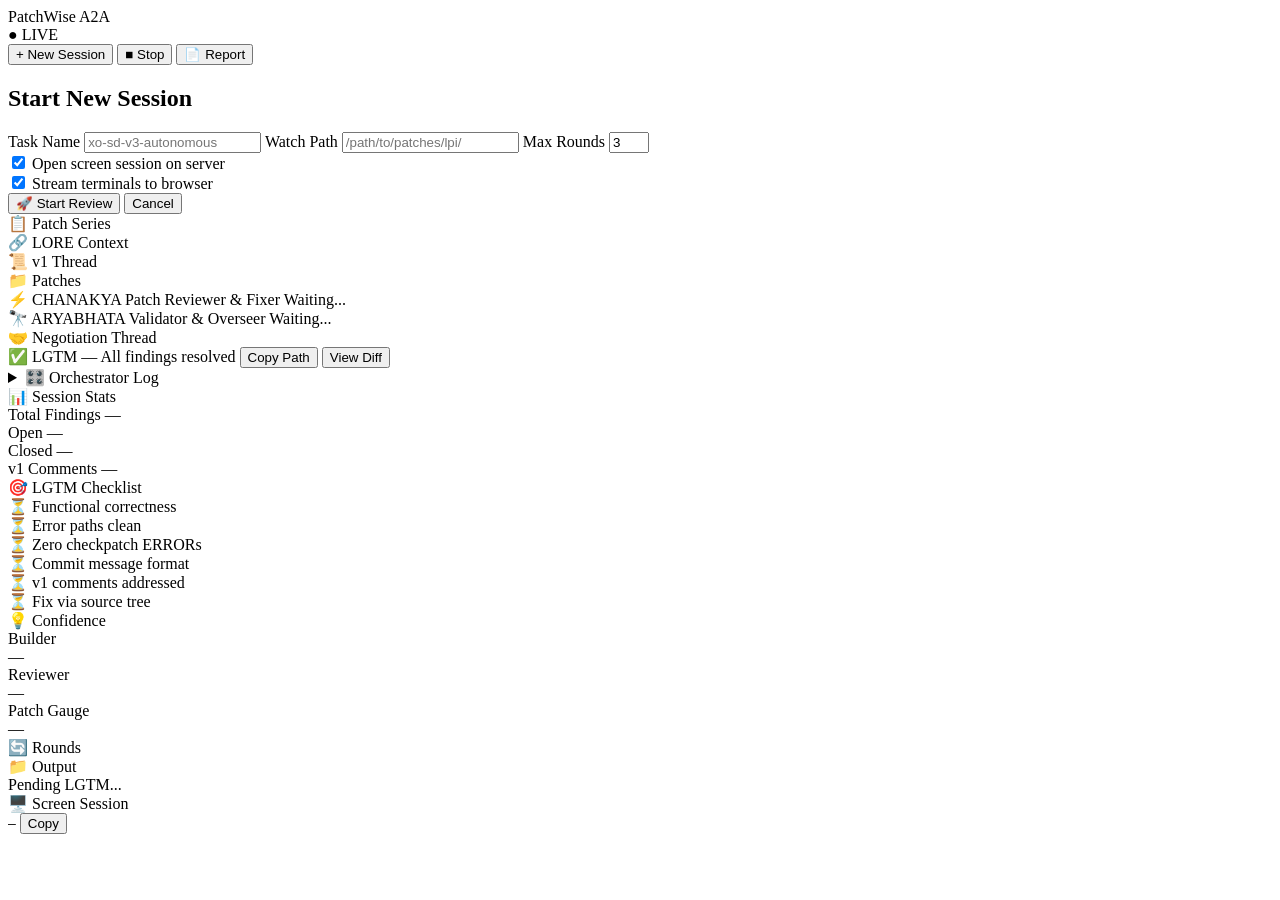
==== web/frontend/index.html @ 156106d3 "inject: complete frontend HTML/CSS/JS" ====
<!DOCTYPE html>
<html lang="en">
<head>
  <meta charset="UTF-8">
  <meta name="viewport" content="width=device-width, initial-scale=1.0">
  <title>PatchWise A2A</title>
  <link rel="stylesheet" href="/static/xterm/xterm.css">
  <link rel="stylesheet" href="/static/style.css">
</head>
<body>
  <div id="topbar">
    <span class="logo">PatchWise A2A</span>
    <div id="session-info">
      <span id="session-id-pill"></span>
      <span id="live-badge" class="hidden">● LIVE</span>
      <div id="round-pills"></div>
    </div>
    <div id="controls">
      <button id="btn-new-session">+ New Session</button>
      <button id="btn-stop" class="hidden">■ Stop</button>
      <button id="btn-report" class="hidden">📄 Report</button>
    </div>
  </div>

  <div id="modal-new-session" class="modal hidden">
    <div class="modal-content">
      <h2>Start New Session</h2>
      <label>Task Name</label>
      <input id="inp-task" placeholder="xo-sd-v3-autonomous"/>
      <label>Watch Path</label>
      <input id="inp-path" placeholder="/path/to/patches/lpi/"/>
      <label>Max Rounds</label>
      <input id="inp-rounds" type="number" value="3" min="1" max="5"/>
      <div class="checkbox-row">
        <input type="checkbox" id="chk-screen" checked/>
        <label>Open screen session on server</label>
      </div>
      <div class="checkbox-row">
        <input type="checkbox" id="chk-terminals" checked/>
        <label>Stream terminals to browser</label>
      </div>
      <button id="btn-start-confirm">🚀 Start Review</button>
      <button id="btn-cancel">Cancel</button>
    </div>
  </div>

  <div id="main-layout">
    <div id="left-panel">
      <div class="panel-section">
        <div class="section-title">📋 Patch Series</div>
        <div id="patch-series-info"></div>
      </div>
      <div class="panel-section">
        <div class="section-title">🔗 LORE Context</div>
        <div id="lore-context"></div>
      </div>
      <div class="panel-section">
        <div class="section-title">📜 v1 Thread</div>
        <div id="v1-thread"></div>
      </div>
      <div class="panel-section">
        <div class="section-title">📁 Patches</div>
        <div id="patch-files"></div>
      </div>
    </div>

    <div id="center-stage">
      <div class="agent-card chanakya">
        <div class="agent-header">
          <span class="agent-name">⚡ CHANAKYA</span>
          <span class="agent-role">Patch Reviewer & Fixer</span>
          <span class="agent-status" id="chanakya-status">Waiting...</span>
        </div>
        <div id="chanakya-terminal" class="terminal-container"></div>
      </div>

      <div class="agent-card aryabhata">
        <div class="agent-header">
          <span class="agent-name">🔭 ARYABHATA</span>
          <span class="agent-role">Validator & Overseer</span>
          <span class="agent-status" id="aryabhata-status">Waiting...</span>
        </div>
        <div id="aryabhata-terminal" class="terminal-container"></div>
      </div>

      <div class="negotiation-section">
        <div class="section-title">🤝 Negotiation Thread</div>
        <div id="negotiation-thread"></div>
      </div>

      <div id="lgtm-banner" class="hidden">
        <span class="lgtm-icon">✅</span>
        <span class="lgtm-text">LGTM — All findings resolved</span>
        <span id="lgtm-output-path"></span>
        <button id="btn-copy-path">Copy Path</button>
        <button id="btn-view-diff">View Diff</button>
      </div>

      <details class="orchestrator-section">
        <summary>🎛️ Orchestrator Log</summary>
        <div id="orchestrator-terminal" class="terminal-container small"></div>
      </details>
    </div>

    <div id="right-panel">
      <div class="panel-section">
        <div class="section-title">📊 Session Stats</div>
        <div id="session-stats">
          <div class="stat-row">
            <span>Total Findings</span>
            <span id="stat-total">—</span>
          </div>
          <div class="stat-row">
            <span>Open</span>
            <span id="stat-open" class="stat-open">—</span>
          </div>
          <div class="stat-row">
            <span>Closed</span>
            <span id="stat-closed" class="stat-closed">—</span>
          </div>
          <div class="stat-row">
            <span>v1 Comments</span>
            <span id="stat-prior">—</span>
          </div>
        </div>
      </div>

      <div class="panel-section">
        <div class="section-title">🎯 LGTM Checklist</div>
        <div id="lgtm-checklist">
          <div class="check-item" id="chk-functional">
            <span class="check-icon">⏳</span>
            <span>Functional correctness</span>
          </div>
          <div class="check-item" id="chk-error-paths">
            <span class="check-icon">⏳</span>
            <span>Error paths clean</span>
          </div>
          <div class="check-item" id="chk-checkpatch">
            <span class="check-icon">⏳</span>
            <span>Zero checkpatch ERRORs</span>
          </div>
          <div class="check-item" id="chk-commit-msg">
            <span class="check-icon">⏳</span>
            <span>Commit message format</span>
          </div>
          <div class="check-item" id="chk-v1-comments">
            <span class="check-icon">⏳</span>
            <span>v1 comments addressed</span>
          </div>
          <div class="check-item" id="chk-fix-strategy">
            <span class="check-icon">⏳</span>
            <span>Fix via source tree</span>
          </div>
        </div>
      </div>

      <div class="panel-section">
        <div class="section-title">💡 Confidence</div>
        <div id="confidence-scores">
          <div class="score-row">
            <span>Builder</span>
            <div class="score-bar">
              <div class="score-fill builder" id="score-builder"></div>
            </div>
            <span id="score-builder-val">—</span>
          </div>
          <div class="score-row">
            <span>Reviewer</span>
            <div class="score-bar">
              <div class="score-fill reviewer" id="score-reviewer"></div>
            </div>
            <span id="score-reviewer-val">—</span>
          </div>
          <div class="score-row">
            <span>Patch Gauge</span>
            <div class="score-bar">
              <div class="score-fill gauge" id="score-gauge"></div>
            </div>
            <span id="score-gauge-val">—</span>
          </div>
        </div>
      </div>

      <div class="panel-section">
        <div class="section-title">🔄 Rounds</div>
        <div id="rounds-tracker"></div>
      </div>

      <div class="panel-section">
        <div class="section-title">📁 Output</div>
        <div id="output-section">
          <span id="output-path-display">Pending LGTM...</span>
        </div>
      </div>

      <div class="panel-section">
        <div class="section-title">🖥️ Screen Session</div>
        <div id="screen-info">
          <code id="screen-attach-cmd">—</code>
          <button id="btn-copy-screen">Copy</button>
        </div>
      </div>
    </div>
  </div>

  <script src="/static/xterm/xterm.js"></script>
  <script src="/static/xterm/xterm-addon-fit.js"></script>
  <script src="/static/app.js"></script>
</body>
</html>
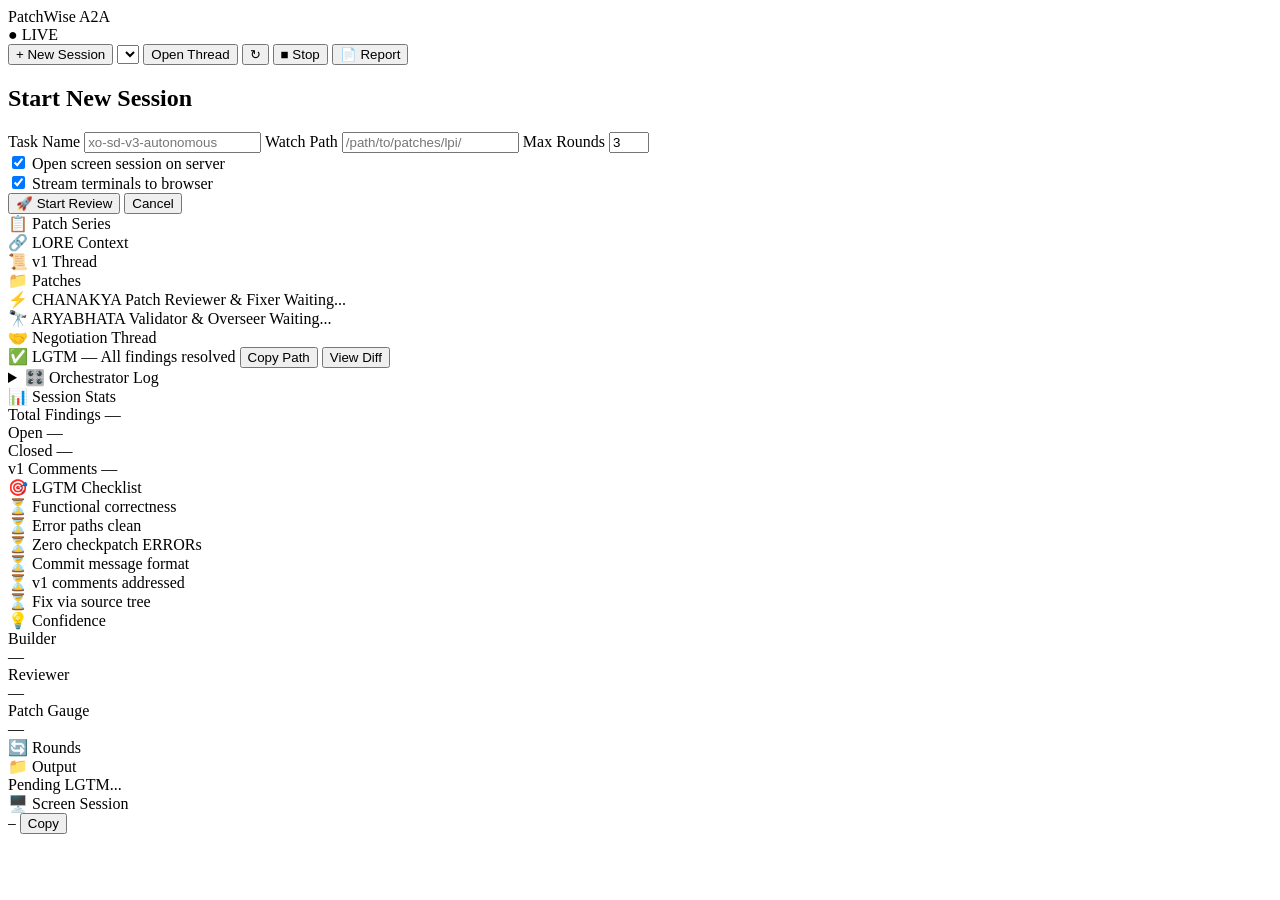
==== commit a3925378: "a2a: stabilize auto-respin flow and review gating" ====
--- a/web/frontend/index.html
+++ b/web/frontend/index.html
@@ -17,6 +17,9 @@
     </div>
     <div id="controls">
       <button id="btn-new-session">+ New Session</button>
+      <select id="sel-running-session" title="Select a session thread"></select>
+      <button id="btn-open-thread" title="Open selected thread">Open Thread</button>
+      <button id="btn-refresh-sessions" title="Refresh sessions">↻</button>
       <button id="btn-stop" class="hidden">■ Stop</button>
       <button id="btn-report" class="hidden">📄 Report</button>
     </div>
